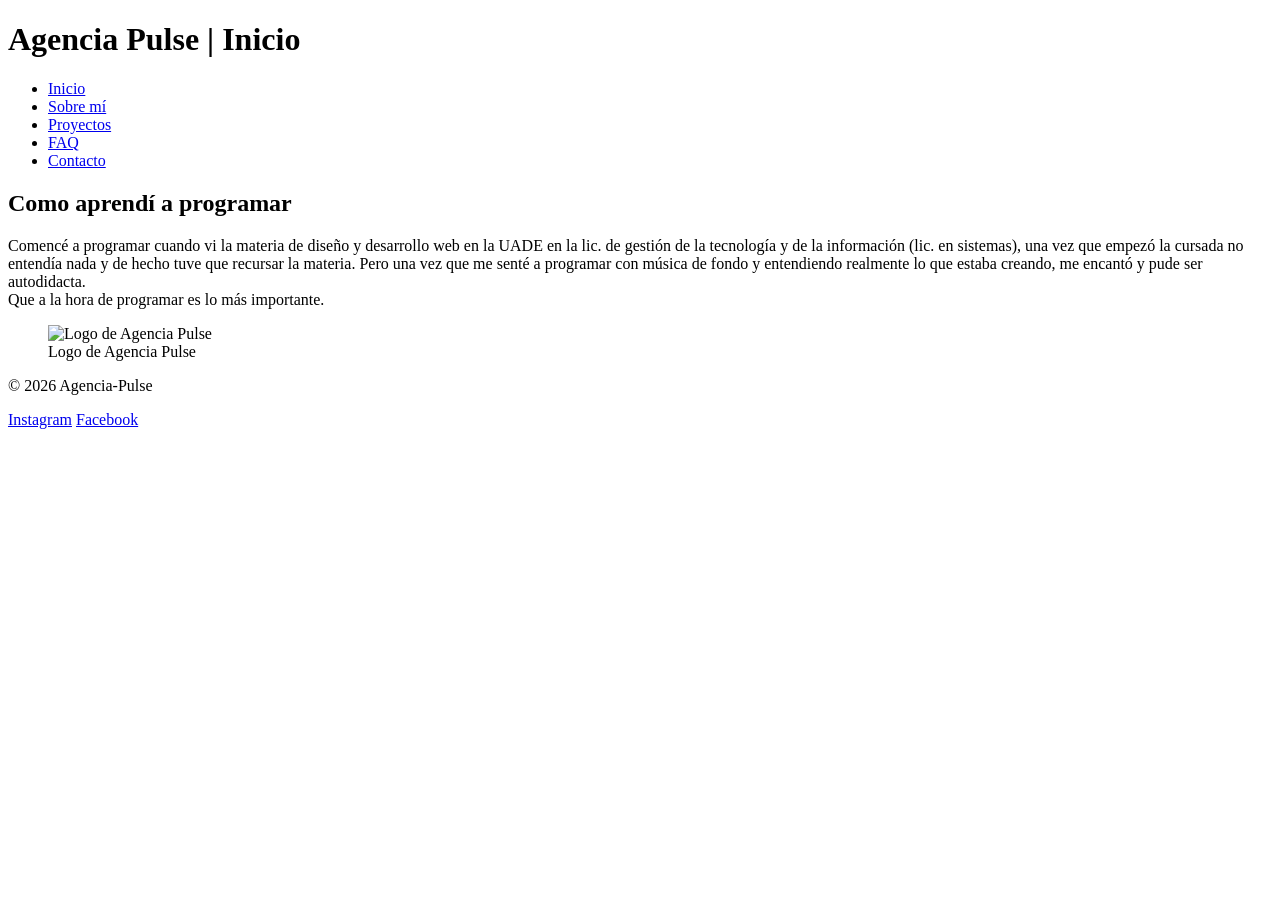
==== pages/contacto.html @ 32309c86 "renovación de documentos - actualización de todas las páginas" ====
<!DOCTYPE html>
<html lang="es">

<head>
    <meta charset="UTF-8">
    <meta name="viewport" content="width=device-width, initial-scale=1.0">
    <title>Agencia-Pulse</title>
</head>

<body>

    <header>
        <h1>Agencia Pulse | Inicio</h1>

        <nav>
            <ul>
                <li><a href="index.html">Inicio</a></li>
                <li><a href="pages/sobre-mi.html">Sobre mí</a></li>
                <li><a href="pages/proyectos.html">Proyectos</a></li>
                <li><a href="pages/faq.html">FAQ</a></li>
                <li><a href="pages/contacto.html">Contacto</a></li>
            </ul>
        </nav>
    </header>

    <main>

        <section>
            <article>
            <h2>Como aprendí a programar</h2>
            <p>
                Comencé a programar cuando vi la materia de diseño y desarrollo web en la UADE en la lic. de gestión de la tecnología y de la información (lic. en sistemas), una vez que empezó la cursada no entendía nada y de hecho tuve que recursar la materia. Pero una vez que me senté a programar con música de fondo y entendiendo realmente lo que estaba creando, me encantó y pude ser autodidacta. <br>
                Que a la hora de programar es lo más importante.
            </p>
            <figure>
                <img src="img/favicon.png" alt="Logo de Agencia Pulse">
                <figcaption>Logo de Agencia Pulse</figcaption>
            </figure>
            </article>
        </section>
    </main>
    <footer>
        <p>&copy; 2026 Agencia-Pulse</p>

        <a href="https://www.instagram.com/leomessi/" target="_blank">Instagram</a>
        <a href="https://www.facebook.com/LeoMessi/" target="_blank">Facebook</a>
    </footer>

</body>

</html>
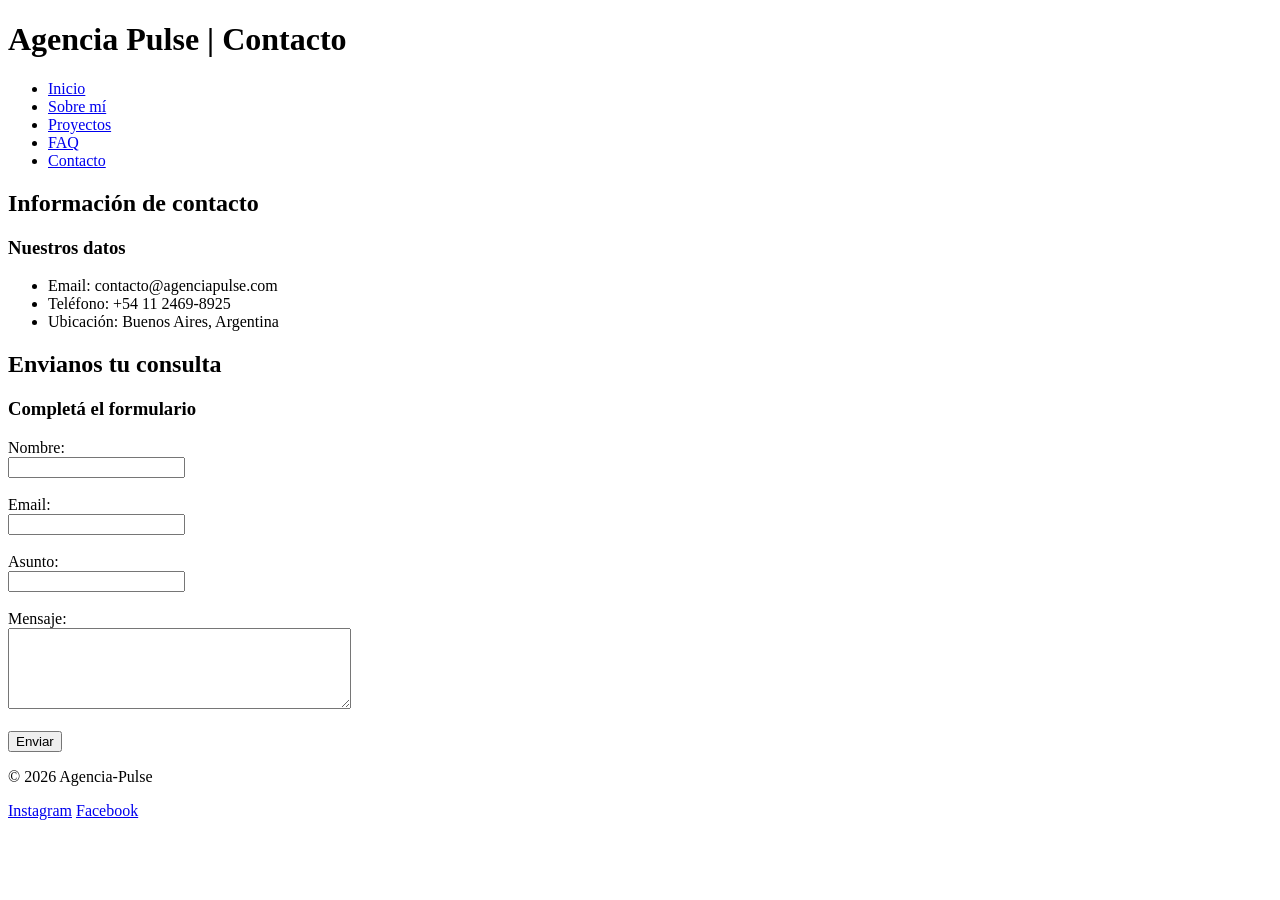
==== commit daf944e0: "fix: corregir rutas relativas, nombres de archivo, titulos unicos, jerarquia h3 y contenido de FAQ/c" ====
--- a/pages/contacto.html
+++ b/pages/contacto.html
@@ -4,21 +4,21 @@
 <head>
     <meta charset="UTF-8">
     <meta name="viewport" content="width=device-width, initial-scale=1.0">
-    <title>Agencia-Pulse</title>
+    <title>Agencia Pulse | Contacto</title>
 </head>
 
 <body>
 
     <header>
-        <h1>Agencia Pulse | Inicio</h1>
+        <h1>Agencia Pulse | Contacto</h1>
 
         <nav>
             <ul>
-                <li><a href="index.html">Inicio</a></li>
-                <li><a href="pages/sobre-mi.html">Sobre mí</a></li>
-                <li><a href="pages/proyectos.html">Proyectos</a></li>
-                <li><a href="pages/faq.html">FAQ</a></li>
-                <li><a href="pages/contacto.html">Contacto</a></li>
+                <li><a href="../index.html">Inicio</a></li>
+                <li><a href="sobremi.html">Sobre mí</a></li>
+                <li><a href="proyectos.html">Proyectos</a></li>
+                <li><a href="FAQ.html">FAQ</a></li>
+                <li><a href="contacto.html">Contacto</a></li>
             </ul>
         </nav>
     </header>
@@ -26,19 +26,46 @@
     <main>
 
         <section>
-            <article>
-            <h2>Como aprendí a programar</h2>
-            <p>
-                Comencé a programar cuando vi la materia de diseño y desarrollo web en la UADE en la lic. de gestión de la tecnología y de la información (lic. en sistemas), una vez que empezó la cursada no entendía nada y de hecho tuve que recursar la materia. Pero una vez que me senté a programar con música de fondo y entendiendo realmente lo que estaba creando, me encantó y pude ser autodidacta. <br>
-                Que a la hora de programar es lo más importante.
-            </p>
-            <figure>
-                <img src="img/favicon.png" alt="Logo de Agencia Pulse">
-                <figcaption>Logo de Agencia Pulse</figcaption>
-            </figure>
-            </article>
+            <h2>Información de contacto</h2>
+            <h3>Nuestros datos</h3>
+            <ul>
+                <li>Email: contacto@agenciapulse.com</li>
+                <li>Teléfono: +54 11 2469-8925</li>
+                <li>Ubicación: Buenos Aires, Argentina</li>
+            </ul>
         </section>
+
+        <section>
+            <h2>Envianos tu consulta</h2>
+            <h3>Completá el formulario</h3>
+
+            <form action="#" method="post">
+                <label for="nombre">Nombre:</label>
+                <br>
+                <input type="text" id="nombre" name="nombre" required>
+                <br><br>
+
+                <label for="email">Email:</label>
+                <br>
+                <input type="email" id="email" name="email" required>
+                <br><br>
+
+                <label for="asunto">Asunto:</label>
+                <br>
+                <input type="text" id="asunto" name="asunto" required>
+                <br><br>
+
+                <label for="mensaje">Mensaje:</label>
+                <br>
+                <textarea id="mensaje" name="mensaje" rows="5" cols="40" required></textarea>
+                <br><br>
+
+                <button type="submit">Enviar</button>
+            </form>
+        </section>
+
     </main>
+
     <footer>
         <p>&copy; 2026 Agencia-Pulse</p>
 
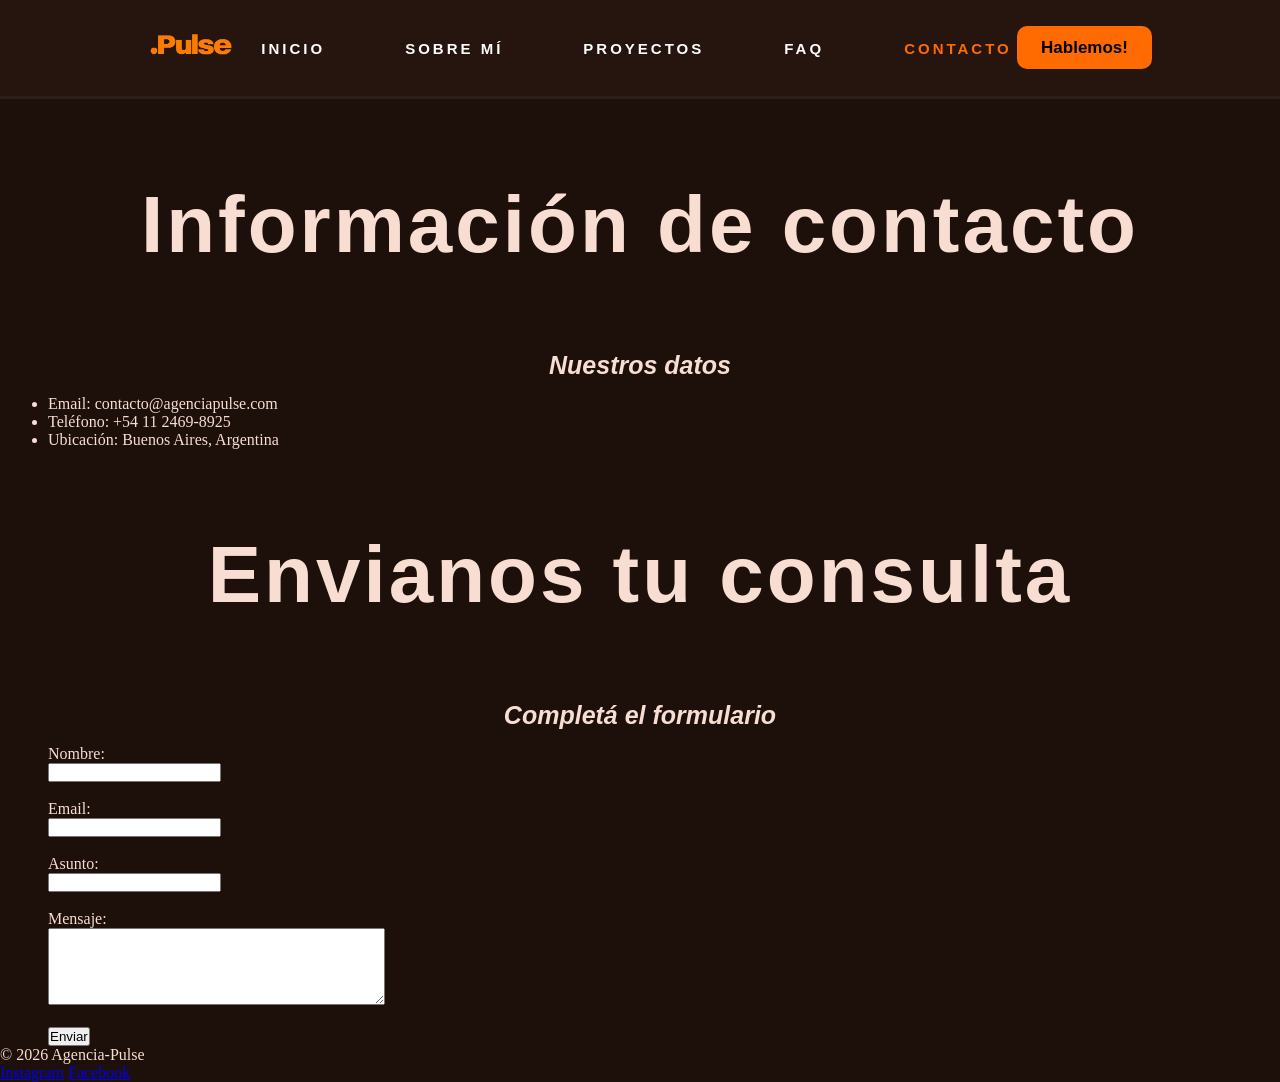
==== commit 468a9a4d: "pre-entrega 2" ====
--- a/pages/contacto.html
+++ b/pages/contacto.html
@@ -5,29 +5,35 @@
     <meta charset="UTF-8">
     <meta name="viewport" content="width=device-width, initial-scale=1.0">
     <title>Agencia Pulse | Contacto</title>
+    <link rel="stylesheet" href="../css/styles.css">
 </head>
 
 <body>
 
-    <header>
-        <h1>Agencia Pulse | Contacto</h1>
-
+        <header>
         <nav>
-            <ul>
-                <li><a href="../index.html">Inicio</a></li>
-                <li><a href="sobremi.html">Sobre mí</a></li>
-                <li><a href="proyectos.html">Proyectos</a></li>
-                <li><a href="FAQ.html">FAQ</a></li>
-                <li><a href="contacto.html">Contacto</a></li>
-            </ul>
+            <figure>
+                <img src="../img/img-navbar-naranja-transparent.png" alt="Logo .Pulse">
+                <figcaption>Logo Agencia .Pulse</figcaption>
+            </figure>
+                <ul>
+                    <li><a class="btn-secundario" href="../index.html">INICIO</a></li>
+                    <li><a class="btn-secundario" href="sobremi.html">SOBRE MÍ</a></li>
+                    <li><a class="btn-secundario" href="proyectos.html">PROYECTOS</a></li>
+                    <li><a class="btn-secundario" href="FAQ.html">FAQ</a></li>
+                    <li><a class="btn-seleccionado" href="contacto.html">CONTACTO</a></li>
+                </ul>
+                    <div class="btn-hablemos">
+                        <a href="">Hablemos!</a>
+                    </div>
         </nav>
     </header>
 
     <main>
 
-        <section>
-            <h2>Información de contacto</h2>
-            <h3>Nuestros datos</h3>
+        <section class="section-II">
+            <h2 class="title-secundario">Información de contacto</h2>
+            <h3 class="title-tarjetas" style="text-align: center;">Nuestros datos</h3>
             <ul>
                 <li>Email: contacto@agenciapulse.com</li>
                 <li>Teléfono: +54 11 2469-8925</li>
@@ -35,9 +41,9 @@
             </ul>
         </section>
 
-        <section>
-            <h2>Envianos tu consulta</h2>
-            <h3>Completá el formulario</h3>
+        <section class="section-II">
+            <h2 class="title-secundario">Envianos tu consulta</h2>
+            <h3 class="title-tarjetas" style="text-align: center;">Completá el formulario</h3>
 
             <form action="#" method="post">
                 <label for="nombre">Nombre:</label>
--- a/css/styles.css
+++ b/css/styles.css
@@ -0,0 +1,226 @@
+* {
+    margin: 0;
+    padding: 0;
+    box-sizing: border-box;
+}
+
+
+:root {
+    /* Fondos */
+    --fondo-principal: #1d100a;
+    --fondo-secundario: #170b06;
+    --fondo-tarjetas: #2b1c16;
+    --fondo-destacado: #362720;
+    
+    /* Textos */
+    --texto-principal: #f8ddd2;
+    --texto-secundario: #e2bfb0;
+    --texto-oscuro: #561f00;
+    --texto-boton-naranja: #572000;
+    
+    /* Colores de marca y botones */
+    --naranja-claro: #ffb693;
+    --naranja-vibrante: #ff6b00; /* Para botones principales y llamadas a la acción */
+    --azul-celeste: #9ccaff;
+    --azul-brillante: #059eff;
+    
+    /* Bordes y líneas */
+    --borde-sutil: rgb(90, 65, 54); /* #5a4136 */
+    --borde-claro: rgb(169, 138, 125); /* #a98a7d */
+    
+    /* Estados y alertas */
+    --error-fondo: #93000a;
+    --error-texto: #ffb4ab;
+
+    /* Fuentes */
+    --fuente-epilogue: 'Epilogue', sans-serif;   /* titulos y encabezados */
+    --fuente-inter: 'Inter', sans-serif;      /* textos */
+    --fuente-space-grotesk: 'Space Grotesk', sans-serif; /* botones y llamadas a la accion */
+    
+}
+/* navbar */
+nav {
+    margin:0;
+    padding: 1rem 8rem 1rem;
+    display: flex;
+    flex-direction: row;
+    justify-content: space-between;
+    align-items:center;
+    background-color: #25150e;
+    border-bottom:3px solid  rgb(42, 32, 27)  ;
+}
+
+nav ul {
+    font-family: var(--fuente-space-grotesk);
+    display: flex;
+    list-style: none;
+    align-items: center;
+    gap: 5rem;
+    text-decoration:none;
+    font-size: 15px;
+    font-weight: 600;
+    letter-spacing: 3px;
+    transition: ease-in 0.5s ;
+
+
+}
+/* botones navbar */
+.btn-seleccionado {
+    color: var(--naranja-vibrante) ;
+    text-decoration: none;
+    border-radius: 15px;
+    transition: ease-in 0.5s ;
+
+}
+
+.btn-hablemos a {
+    border-radius: 10px;
+    background: var(--naranja-vibrante);
+    color: var(--texto-principal);
+    text-decoration: none;
+    padding: 12px 24px;
+    font-family: var(--fuente-space-grotesk);
+    font-weight: 600;
+    color: #000000;
+    font-size: 17px;
+}
+
+.btn-secundario {
+    color: #ffffff;
+    text-decoration: none;
+
+}
+
+/* configuración de imagen y figcaption */
+
+nav figure img {
+    max-width: 8rem;
+}
+
+figcaption {
+    display: none;
+}
+
+header > a {
+    display: none;
+}
+/* sombra */
+.sombra-main {
+    width: 850px;
+    height: 500px;
+}
+
+
+/* cuerpo */
+/* section I */
+body {
+    background-color: var(--fondo-principal);
+    color: var(--texto-principal);
+    margin: 0;
+    min-height: 100vh;
+}
+.section-I {
+    margin-left:2rem;
+    margin-right:2rem;
+}
+.texto-inline {
+    display:inline-block;
+    margin-top: 5rem;
+    margin-bottom: 2rem;
+    margin-left: 2rem;
+    font-size: var(--fuente-space-grotesk);
+    letter-spacing: 2px;
+    font-size: 12px;
+    text-transform: uppercase;
+    background-color: #f4f3f233;
+    padding: 7px 10px;
+    border-radius: 15px;
+    font-weight: 600;
+}
+
+h2 {
+    font-family: var(--fuente-epilogue);
+    font-size: 5rem;
+    font-weight: 900;
+    letter-spacing: 3px;
+    
+}
+
+.title-main {
+    margin-left: 2rem;
+    line-height: 5rem;
+
+}
+
+.texto-naranja {
+    color: var(--naranja-vibrante)
+}
+
+.texto-main {
+    color:#E2BFB0;
+    font-size: 25px;
+    margin-left:2rem;
+    margin-top: 2.5rem;
+}
+
+.italic{
+    font-style:italic
+    
+}
+
+/* section II */
+section-II {
+    
+}
+
+h3 {
+    font-family: var(--fuente-epilogue);
+    font-size: 40px;
+    
+}
+
+.title-secundario {
+    text-align: center;
+    margin-bottom: 5rem;
+    margin-top: 5rem;
+}
+
+.seccion-tarjetas {
+    display:flex;
+    flex-direction: row;
+    justify-content: center;
+    gap: 2rem; /* Agregamos espacio entre las tarjetas */
+    align-items:center;
+}
+
+.tarjetas-II {
+    text-align: center;
+    padding:  30px;
+    background-color: var(--naranja-vibrante);
+    border-radius: 20px;
+}
+
+.section-II {
+    margin-left: 3rem;
+    margin-right:3rem;
+}
+
+.title-tarjetas {
+    font-family: var(--fuente-space-grotesk);
+    font-size: 25px;
+    font-weight: 900;
+    font-style: italic;
+    margin-bottom: 15px;
+    margin-top: 15px;
+    transition: ease-in 0.5s;
+
+}
+
+
+
+
+
+
+
+
+
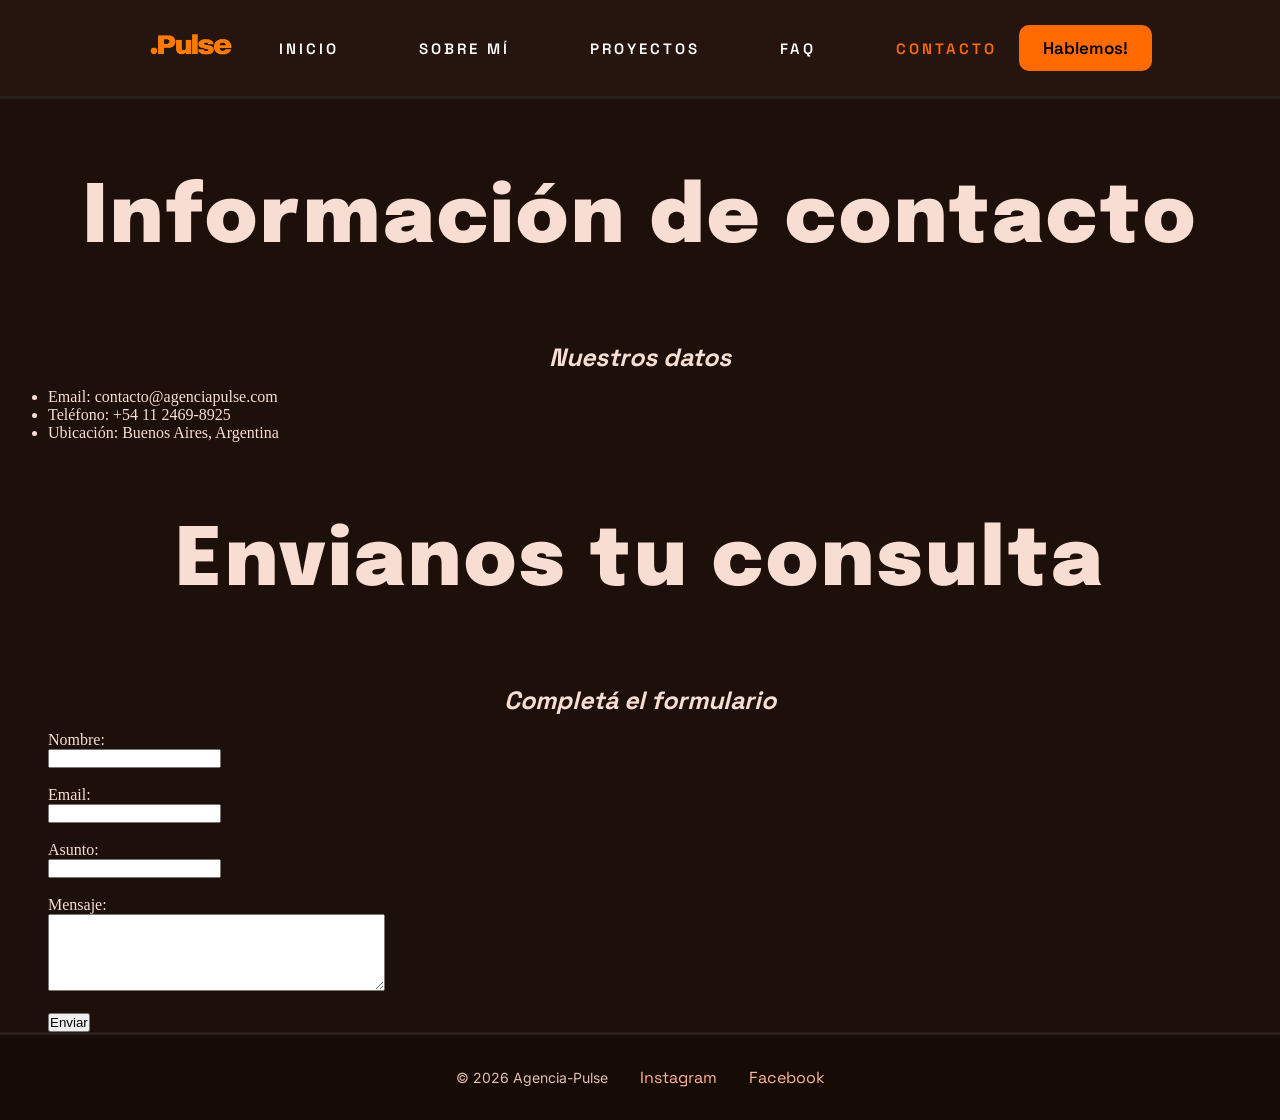
==== commit a430dfcd: "pre-entrega 3" ====
--- a/pages/contacto.html
+++ b/pages/contacto.html
@@ -6,6 +6,10 @@
     <meta name="viewport" content="width=device-width, initial-scale=1.0">
     <title>Agencia Pulse | Contacto</title>
     <link rel="stylesheet" href="../css/styles.css">
+    <!-- Google Fonts -->
+    <link rel="preconnect" href="https://fonts.googleapis.com">
+    <link rel="preconnect" href="https://fonts.gstatic.com" crossorigin>
+    <link href="https://fonts.googleapis.com/css2?family=Epilogue:ital,wght@0,100..900;1,100..900&family=Inter:ital,opsz,wght@0,14..32,100..900;1,14..32,100..900&family=Space+Grotesk:wght@300..700&display=swap" rel="stylesheet">
 </head>
 
 <body>
@@ -33,7 +37,7 @@
 
         <section class="section-II">
             <h2 class="title-secundario">Información de contacto</h2>
-            <h3 class="title-tarjetas" style="text-align: center;">Nuestros datos</h3>
+            <h3 class="title-tarjetas">Nuestros datos</h3>
             <ul>
                 <li>Email: contacto@agenciapulse.com</li>
                 <li>Teléfono: +54 11 2469-8925</li>
@@ -43,7 +47,7 @@
 
         <section class="section-II">
             <h2 class="title-secundario">Envianos tu consulta</h2>
-            <h3 class="title-tarjetas" style="text-align: center;">Completá el formulario</h3>
+            <h3 class="title-tarjetas">Completá el formulario</h3>
 
             <form action="#" method="post">
                 <label for="nombre">Nombre:</label>
--- a/css/styles.css
+++ b/css/styles.css
@@ -95,6 +95,10 @@
 
 nav figure img {
     max-width: 8rem;
+}
+
+.logo-header {
+    object-fit: contain;
 }
 
 figcaption {
@@ -169,9 +173,6 @@
 }
 
 /* section II */
-section-II {
-    
-}
 
 h3 {
     font-family: var(--fuente-epilogue);
@@ -213,14 +214,39 @@
     margin-bottom: 15px;
     margin-top: 15px;
     transition: ease-in 0.5s;
-
-}
-
-
-
-
-
-
-
-
-
+    text-align: center;
+}
+
+.color-p {
+    color: var(--texto-secundario);
+    font-size: 16px;
+    line-height: 1.5;
+}
+
+/* footer */
+footer {
+    display: flex;
+    justify-content: center;
+    align-items: center;
+    gap: 2rem;
+    padding: 2rem 4rem;
+    background-color: var(--fondo-secundario);
+    border-top: 3px solid rgb(42, 32, 27);
+}
+
+footer a {
+    color: var(--naranja-claro);
+    text-decoration: none;
+    font-family: var(--fuente-space-grotesk);
+    transition: color 0.3s;
+}
+
+footer a:hover {
+    color: var(--naranja-vibrante);
+}
+
+footer p {
+    font-family: var(--fuente-inter);
+    font-size: 14px;
+    color: var(--texto-secundario);
+}
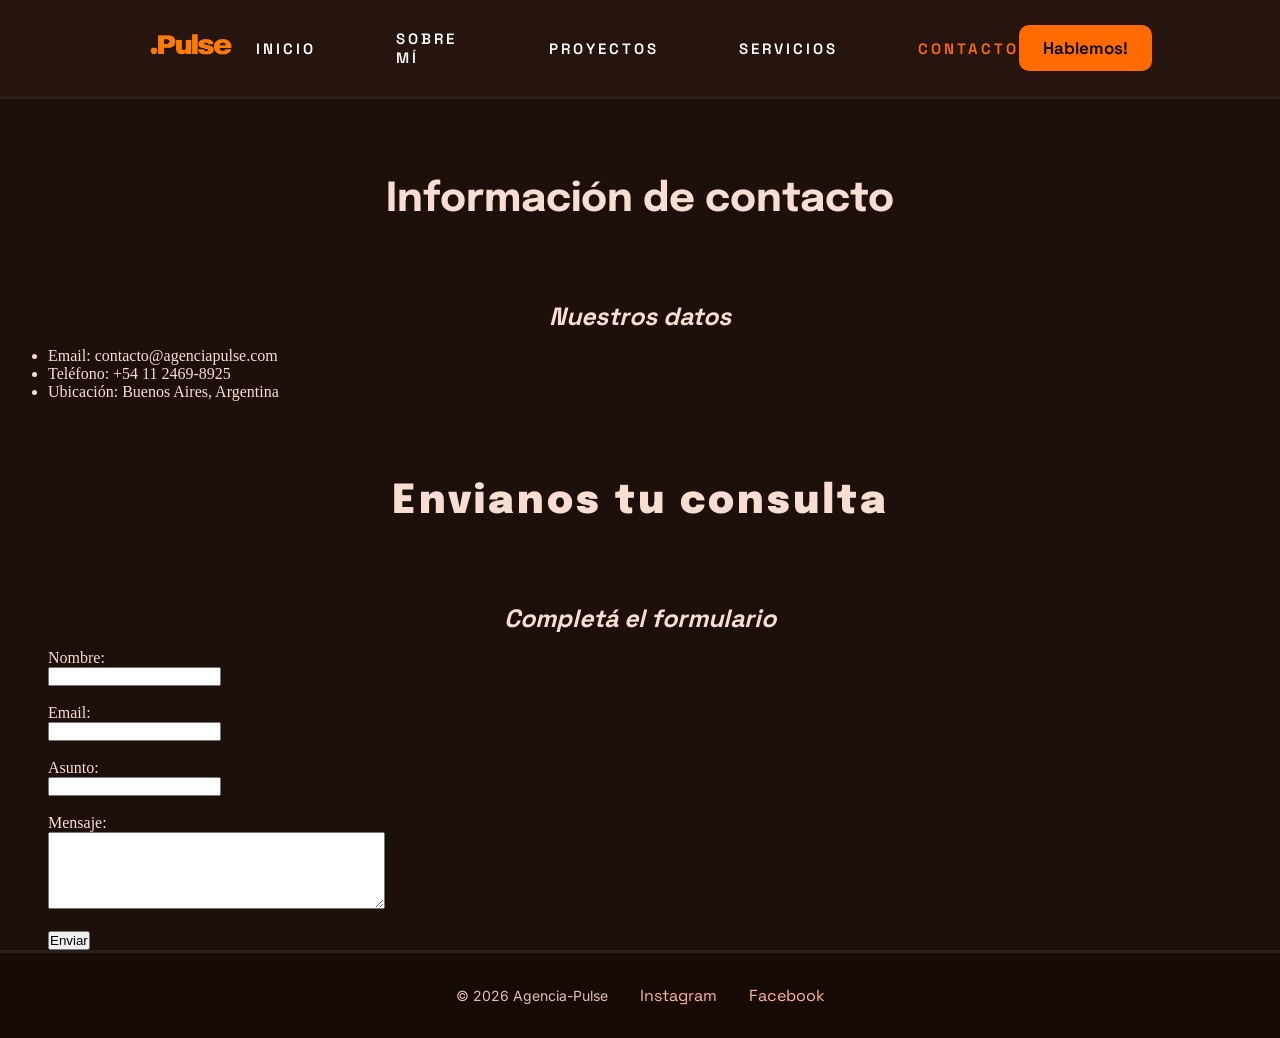
==== commit a885bbcf: "corrección pre-entrega 2" ====
--- a/pages/contacto.html
+++ b/pages/contacto.html
@@ -24,7 +24,7 @@
                     <li><a class="btn-secundario" href="../index.html">INICIO</a></li>
                     <li><a class="btn-secundario" href="sobremi.html">SOBRE MÍ</a></li>
                     <li><a class="btn-secundario" href="proyectos.html">PROYECTOS</a></li>
-                    <li><a class="btn-secundario" href="FAQ.html">FAQ</a></li>
+                    <li><a class="btn-secundario" href="servicios.html">SERVICIOS</a></li>
                     <li><a class="btn-seleccionado" href="contacto.html">CONTACTO</a></li>
                 </ul>
                     <div class="btn-hablemos">
@@ -36,7 +36,7 @@
     <main>
 
         <section class="section-II">
-            <h2 class="title-secundario">Información de contacto</h2>
+            <h1 class="title-secundario">Información de contacto</h1>
             <h3 class="title-tarjetas">Nuestros datos</h3>
             <ul>
                 <li>Email: contacto@agenciapulse.com</li>
--- a/css/styles.css
+++ b/css/styles.css
@@ -132,14 +132,14 @@
     margin-top: 5rem;
     margin-bottom: 2rem;
     margin-left: 2rem;
-    font-size: var(--fuente-space-grotesk);
+    font-family: var(--fuente-space-grotesk);
     letter-spacing: 2px;
     font-size: 12px;
     text-transform: uppercase;
     background-color: #f4f3f233;
     padding: 7px 10px;
     border-radius: 15px;
-    font-weight: 600;
+    font-weight: 700;
 }
 
 h2 {
@@ -153,6 +153,10 @@
 .title-main {
     margin-left: 2rem;
     line-height: 5rem;
+    font-family: var(--fuente-epilogue);
+    font-size: 5rem;
+    font-weight: 900;
+    letter-spacing: 3px;
 
 }
 
@@ -184,6 +188,8 @@
     text-align: center;
     margin-bottom: 5rem;
     margin-top: 5rem;
+    font-family: var(--fuente-epilogue);
+    font-size: 40px;
 }
 
 .seccion-tarjetas {
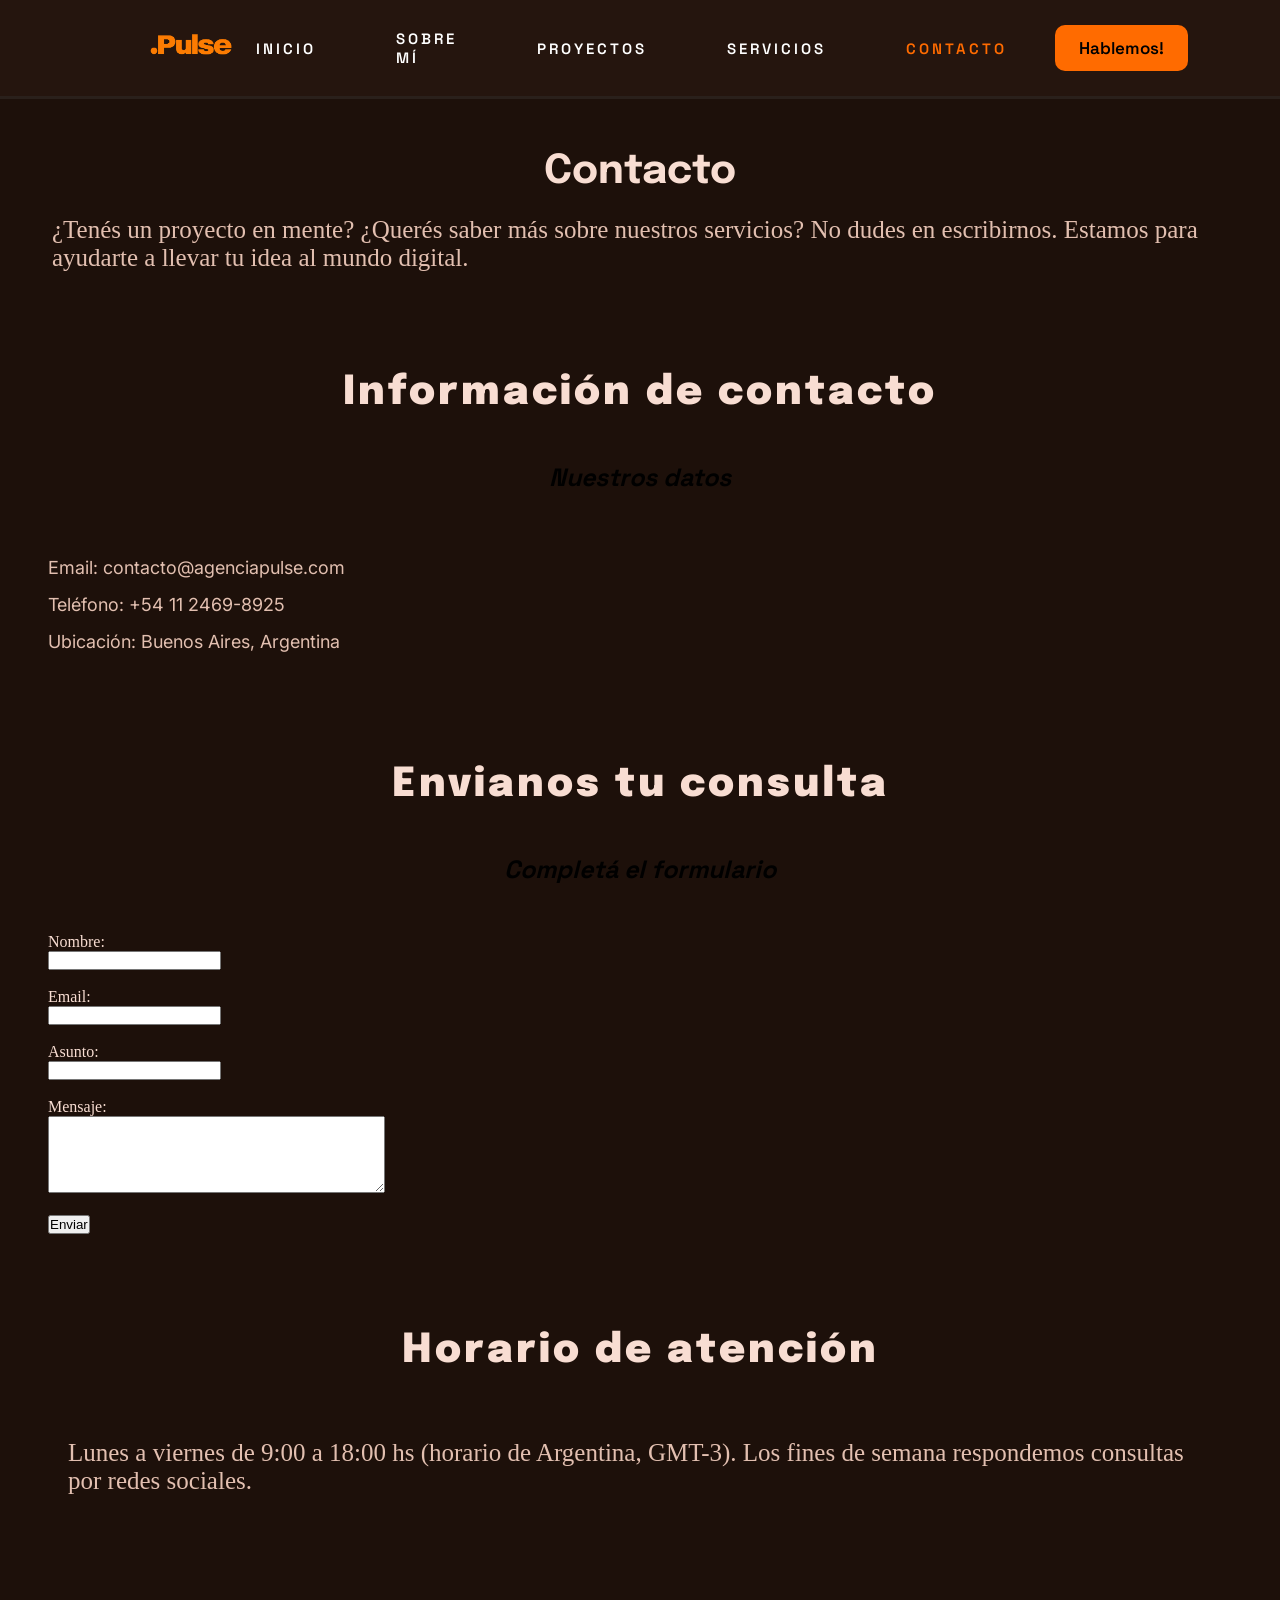
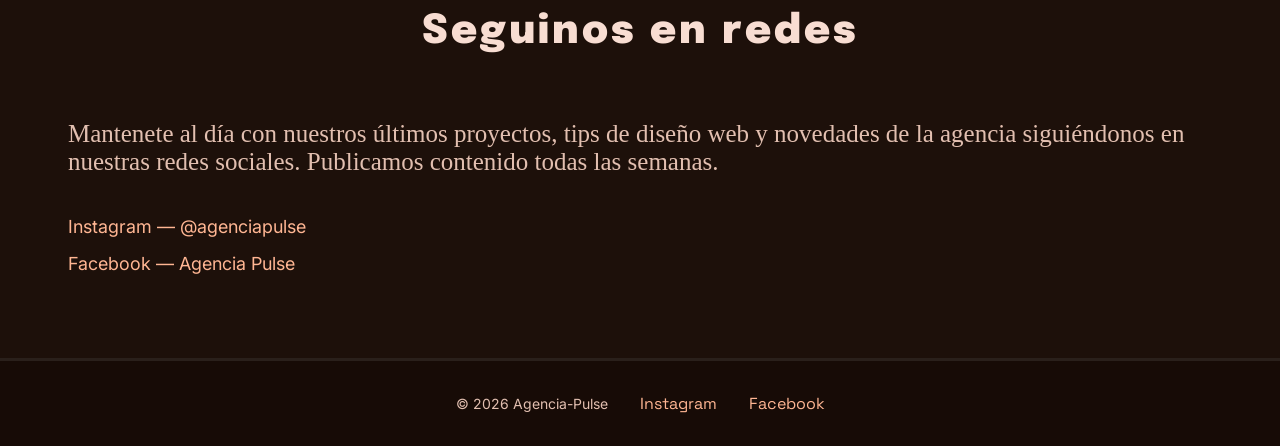
==== commit 1e3d1f1b: "correción pre-entrega 3 + cambios en contenido" ====
--- a/pages/contacto.html
+++ b/pages/contacto.html
@@ -14,31 +14,42 @@
 
 <body>
 
-        <header>
+    <header>
         <nav>
             <figure>
                 <img src="../img/img-navbar-naranja-transparent.png" alt="Logo .Pulse">
                 <figcaption>Logo Agencia .Pulse</figcaption>
             </figure>
-                <ul>
-                    <li><a class="btn-secundario" href="../index.html">INICIO</a></li>
-                    <li><a class="btn-secundario" href="sobremi.html">SOBRE MÍ</a></li>
-                    <li><a class="btn-secundario" href="proyectos.html">PROYECTOS</a></li>
-                    <li><a class="btn-secundario" href="servicios.html">SERVICIOS</a></li>
-                    <li><a class="btn-seleccionado" href="contacto.html">CONTACTO</a></li>
-                </ul>
+                <div class="nav-enlaces">
+                    <ul>
+                        <li><a class="btn-secundario" href="../index.html">INICIO</a></li>
+                        <li><a class="btn-secundario" href="sobremi.html">SOBRE MÍ</a></li>
+                        <li><a class="btn-secundario" href="proyectos.html">PROYECTOS</a></li>
+                        <li><a class="btn-secundario" href="servicios.html">SERVICIOS</a></li>
+                        <li><a class="btn-seleccionado" href="contacto.html">CONTACTO</a></li>
+                    </ul>
                     <div class="btn-hablemos">
                         <a href="">Hablemos!</a>
                     </div>
+                </div>
         </nav>
     </header>
 
     <main>
 
+        <section class="section-I">
+            <article>
+                <h1 class="title-secundario">Contacto</h1>
+                <p class="texto-main">
+                    ¿Tenés un proyecto en mente? ¿Querés saber más sobre nuestros servicios? No dudes en escribirnos. Estamos para ayudarte a llevar tu idea al mundo digital.
+                </p>
+            </article>
+        </section>
+
         <section class="section-II">
-            <h1 class="title-secundario">Información de contacto</h1>
+            <h2 class="title-secundario">Información de contacto</h2>
             <h3 class="title-tarjetas">Nuestros datos</h3>
-            <ul>
+            <ul class="lista-contacto">
                 <li>Email: contacto@agenciapulse.com</li>
                 <li>Teléfono: +54 11 2469-8925</li>
                 <li>Ubicación: Buenos Aires, Argentina</li>
@@ -74,6 +85,28 @@
             </form>
         </section>
 
+        <section class="section-II">
+            <h2 class="title-secundario">Horario de atención</h2>
+            <article>
+                <p class="texto-main">
+                    Lunes a viernes de 9:00 a 18:00 hs (horario de Argentina, GMT-3). Los fines de semana respondemos consultas por redes sociales.
+                </p>
+            </article>
+        </section>
+
+        <section class="section-II">
+            <h2 class="title-secundario">Seguinos en redes</h2>
+            <article>
+                <p class="texto-main">
+                    Mantenete al día con nuestros últimos proyectos, tips de diseño web y novedades de la agencia siguiéndonos en nuestras redes sociales. Publicamos contenido todas las semanas.
+                </p>
+                <ul class="lista-contacto">
+                    <li><a href="https://www.instagram.com/leomessi/" target="_blank">Instagram — @agenciapulse</a></li>
+                    <li><a href="https://www.facebook.com/LeoMessi/" target="_blank">Facebook — Agencia Pulse</a></li>
+                </ul>
+            </article>
+        </section>
+
     </main>
 
     <footer>
--- a/css/styles.css
+++ b/css/styles.css
@@ -3,7 +3,6 @@
     padding: 0;
     box-sizing: border-box;
 }
-
 
 :root {
     /* Fondos */
@@ -48,6 +47,14 @@
     align-items:center;
     background-color: #25150e;
     border-bottom:3px solid  rgb(42, 32, 27)  ;
+}
+
+/* Contenedor que agrupa ul + botón "Hablemos" */
+.nav-enlaces {
+    display: flex;
+    flex-direction: row;
+    align-items: center;
+    gap: 3rem;
 }
 
 nav ul {
@@ -61,8 +68,6 @@
     font-weight: 600;
     letter-spacing: 3px;
     transition: ease-in 0.5s ;
-
-
 }
 /* botones navbar */
 .btn-seleccionado {
@@ -70,7 +75,6 @@
     text-decoration: none;
     border-radius: 15px;
     transition: ease-in 0.5s ;
-
 }
 
 .btn-hablemos a {
@@ -116,6 +120,11 @@
 
 
 /* cuerpo */
+main {
+    display: flex;
+    flex-direction: column;
+}
+
 /* section I */
 body {
     background-color: var(--fondo-principal);
@@ -124,20 +133,30 @@
     min-height: 100vh;
 }
 .section-I {
-    margin-left:2rem;
-    margin-right:2rem;
+    margin: 2rem;
+    display: flex;
+    flex-direction: column;
+    gap: 2rem;
+}
+
+article {
+    display: flex;
+    flex-direction: column;
+    gap: 1.5rem;
+    padding: 20px;
 }
 .texto-inline {
     display:inline-block;
+    align-self: flex-start;
     margin-top: 5rem;
-    margin-bottom: 2rem;
+    margin-bottom: 1rem;
     margin-left: 2rem;
     font-family: var(--fuente-space-grotesk);
     letter-spacing: 2px;
     font-size: 12px;
     text-transform: uppercase;
     background-color: #f4f3f233;
-    padding: 7px 10px;
+    padding: 7px 20px;
     border-radius: 15px;
     font-weight: 700;
 }
@@ -151,7 +170,6 @@
 }
 
 .title-main {
-    margin-left: 2rem;
     line-height: 5rem;
     font-family: var(--fuente-epilogue);
     font-size: 5rem;
@@ -167,8 +185,6 @@
 .texto-main {
     color:#E2BFB0;
     font-size: 25px;
-    margin-left:2rem;
-    margin-top: 2.5rem;
 }
 
 .italic{
@@ -186,8 +202,6 @@
 
 .title-secundario {
     text-align: center;
-    margin-bottom: 5rem;
-    margin-top: 5rem;
     font-family: var(--fuente-epilogue);
     font-size: 40px;
 }
@@ -208,8 +222,10 @@
 }
 
 .section-II {
-    margin-left: 3rem;
-    margin-right:3rem;
+    margin: 3rem;
+    display: flex;
+    flex-direction: column;
+    gap: 3rem;
 }
 
 .title-tarjetas {
@@ -217,16 +233,16 @@
     font-size: 25px;
     font-weight: 900;
     font-style: italic;
-    margin-bottom: 15px;
-    margin-top: 15px;
     transition: ease-in 0.5s;
     text-align: center;
+    color: #000000;
 }
 
 .color-p {
     color: var(--texto-secundario);
     font-size: 16px;
     line-height: 1.5;
+
 }
 
 /* footer */
@@ -256,3 +272,36 @@
     font-size: 14px;
     color: var(--texto-secundario);
 }
+
+/* Lista de contacto en páginas secundarias */
+.lista-contacto {
+    list-style: none;
+    display: flex;
+    flex-direction: column;
+    gap: 1rem;
+    font-family: var(--fuente-inter);
+    font-size: 18px;
+    color: var(--texto-secundario);
+    padding: 1rem 0;
+}
+
+.lista-contacto a {
+    color: var(--naranja-claro);
+    text-decoration: none;
+    transition: color 0.3s;
+}
+
+.lista-contacto a:hover {
+    color: var(--naranja-vibrante);
+}
+
+/* Links dentro de textos */
+.texto-main a {
+    color: var(--naranja-claro);
+    text-decoration: underline;
+    transition: color 0.3s;
+}
+
+.texto-main a:hover {
+    color: var(--naranja-vibrante);
+}
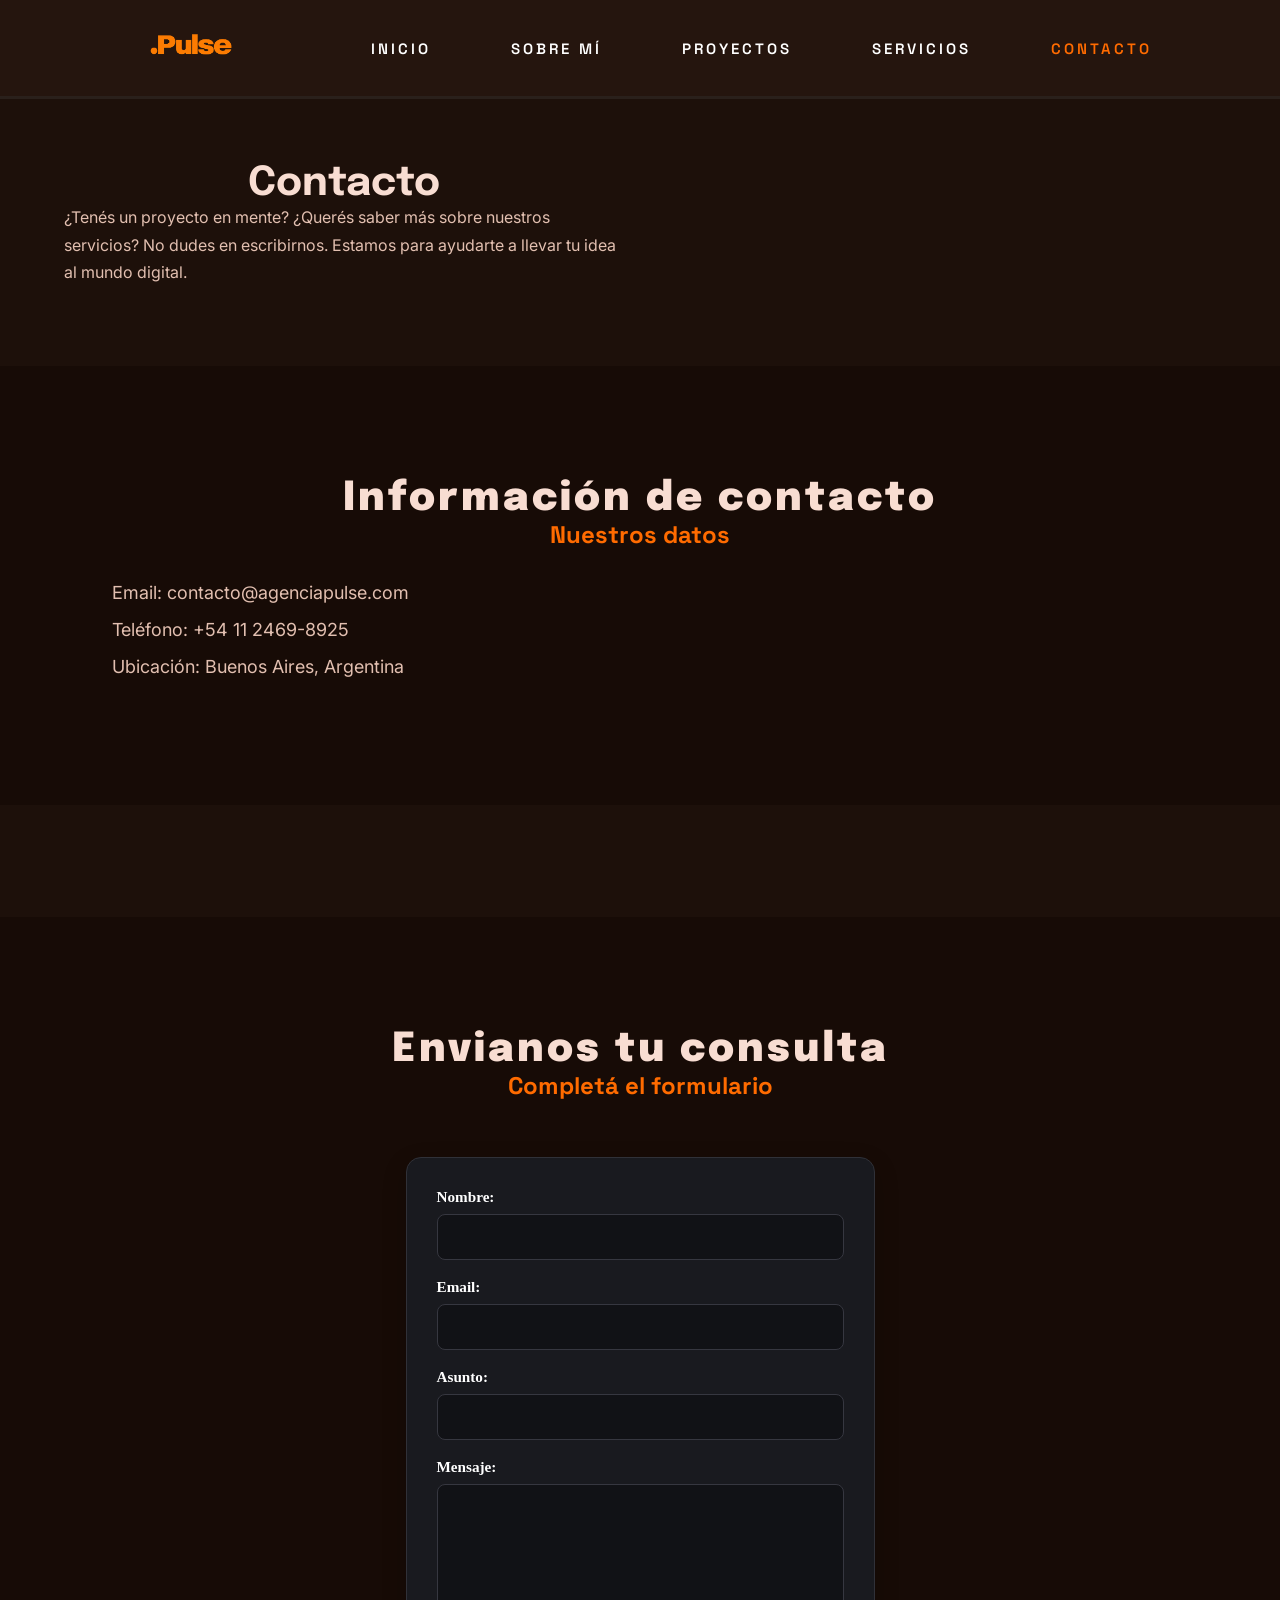
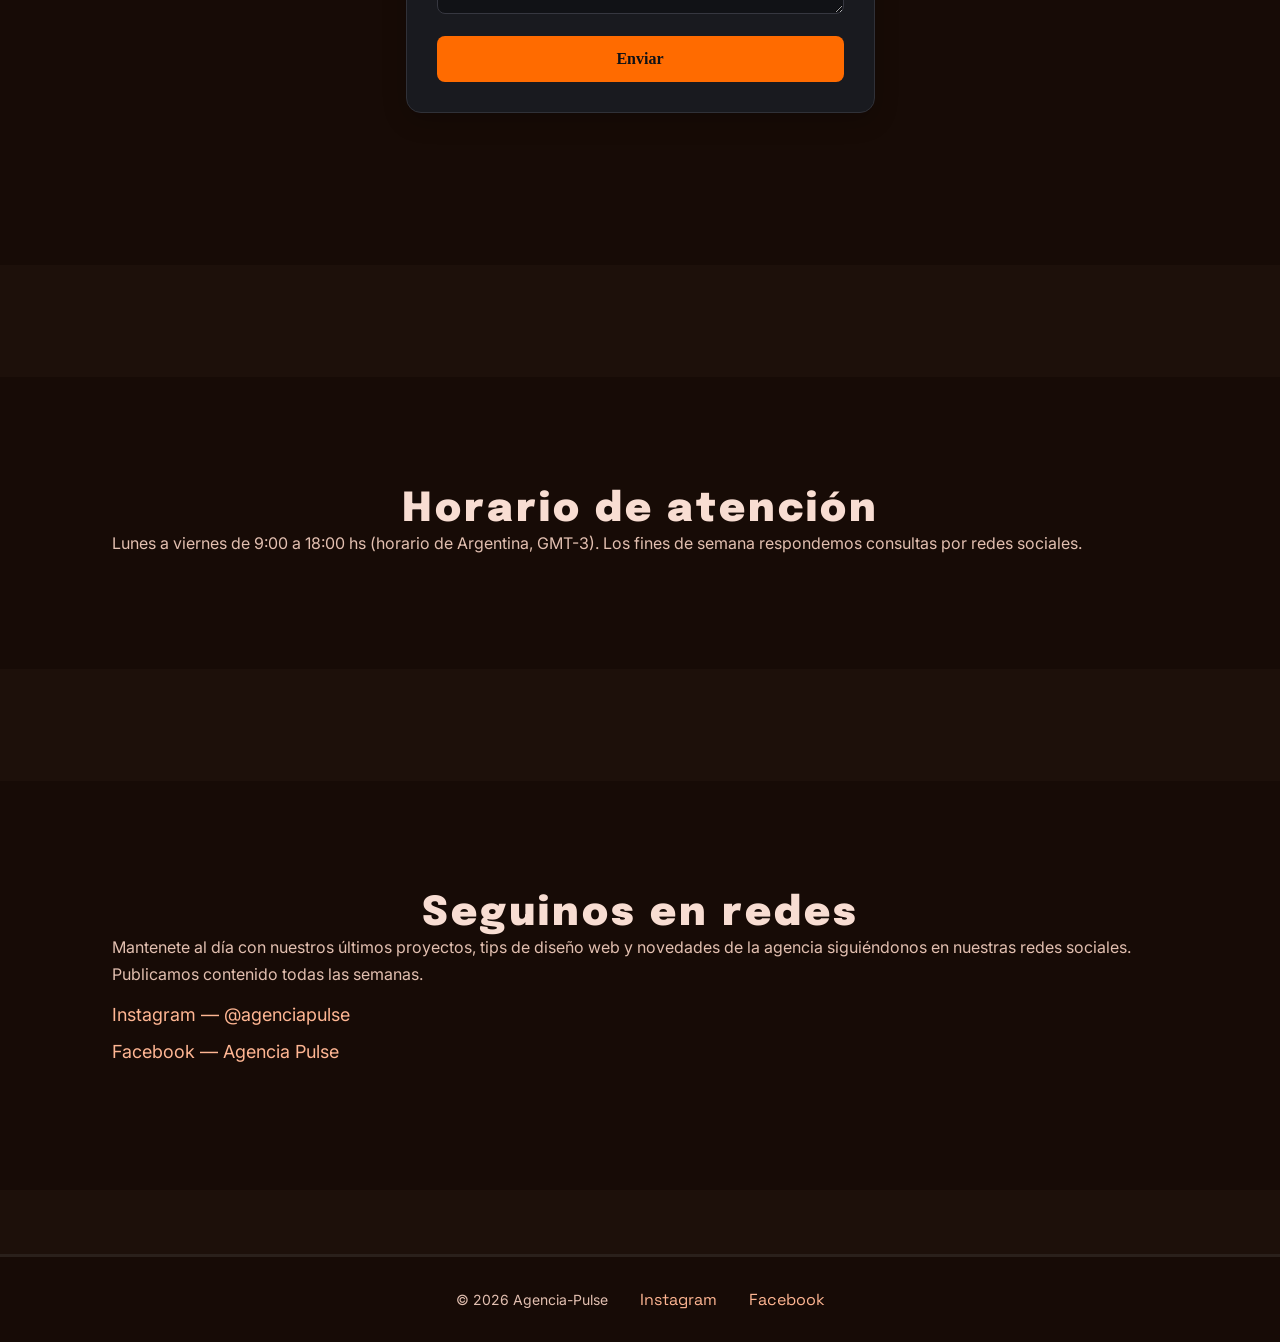
==== commit e2fca34c: "Pre-entrega 4" ====
--- a/pages/contacto.html
+++ b/pages/contacto.html
@@ -28,9 +28,6 @@
                         <li><a class="btn-secundario" href="servicios.html">SERVICIOS</a></li>
                         <li><a class="btn-seleccionado" href="contacto.html">CONTACTO</a></li>
                     </ul>
-                    <div class="btn-hablemos">
-                        <a href="">Hablemos!</a>
-                    </div>
                 </div>
         </nav>
     </header>
--- a/css/styles.css
+++ b/css/styles.css
@@ -37,6 +37,18 @@
     --fuente-space-grotesk: 'Space Grotesk', sans-serif; /* botones y llamadas a la accion */
     
 }
+header {
+    grid-area: header;
+}
+aside {
+    grid-area: sidebar;
+}
+main {
+    grid-area: main;
+}
+footer {
+    grid-area: footer;
+}
 /* navbar */
 nav {
     margin:0;
@@ -77,16 +89,36 @@
     transition: ease-in 0.5s ;
 }
 
+
+
 .btn-hablemos a {
+    display: inline-block;
     border-radius: 10px;
     background: var(--naranja-vibrante);
-    color: var(--texto-principal);
+    color: #000000;
     text-decoration: none;
-    padding: 12px 24px;
+    padding: 17px 35px;
     font-family: var(--fuente-space-grotesk);
-    font-weight: 600;
-    color: #000000;
+    font-weight: 700;
     font-size: 17px;
+    letter-spacing: 0.5px;
+    transition: all 0.3s ease;
+    margin-bottom: 3rem;
+    margin-top: 1px;
+}
+
+.btn-hablemos a:hover {
+    background: var(--naranja-claro);
+    transform: translateY(-3px);
+    box-shadow: 0 6px 20px rgba(255, 107, 0, 0.45);
+}
+
+.section-I .btn-hablemos {
+    grid-column: 1 / -1;
+    display: flex;
+    justify-content: center;
+    align-items: center;
+    margin-top: 1rem;
 }
 
 .btn-secundario {
@@ -112,45 +144,49 @@
 header > a {
     display: none;
 }
-/* sombra */
-.sombra-main {
-    width: 850px;
-    height: 500px;
-}
-
-
 /* cuerpo */
 main {
     display: flex;
     flex-direction: column;
 }
 
-/* section I */
+/* layout maestro con grid */
 body {
     background-color: var(--fondo-principal);
     color: var(--texto-principal);
     margin: 0;
     min-height: 100vh;
-}
+    display: grid;
+    grid-template-rows: auto 1fr auto;
+    grid-template-areas:
+        "header"
+        "main"
+        "footer";
+}
+
 .section-I {
-    margin: 2rem;
-    display: flex;
-    flex-direction: column;
+    margin: 0 4rem;
+    padding: 4rem 0 2rem;
+    display: grid;
+    grid-template-columns: 1fr 1fr;
+    align-items: center;
     gap: 2rem;
 }
 
-article {
+/* ─── Columna izquierda: Títulos ─── */
+.columna-titulos {
     display: flex;
     flex-direction: column;
     gap: 1.5rem;
     padding: 20px;
 }
+
 .texto-inline {
-    display:inline-block;
+    display: inline-block;
     align-self: flex-start;
-    margin-top: 5rem;
+    margin-top: 2rem;
     margin-bottom: 1rem;
-    margin-left: 2rem;
+    margin-left: 0;
     font-family: var(--fuente-space-grotesk);
     letter-spacing: 2px;
     font-size: 12px;
@@ -166,33 +202,74 @@
     font-size: 5rem;
     font-weight: 900;
     letter-spacing: 3px;
-    
 }
 
 .title-main {
-    line-height: 5rem;
+    line-height: 1.1;
     font-family: var(--fuente-epilogue);
-    font-size: 5rem;
+    font-size: clamp(2.5rem, 4vw, 4.2rem);
     font-weight: 900;
-    letter-spacing: 3px;
-
+    letter-spacing: 2px;
 }
 
 .texto-naranja {
-    color: var(--naranja-vibrante)
+    color: var(--naranja-vibrante);
 }
 
 .texto-main {
-    color:#E2BFB0;
-    font-size: 25px;
-}
-
-.italic{
-    font-style:italic
-    
+    color: #E2BFB0;
+    font-size: clamp(16px, 1.3vw, 20px);
+    line-height: 1.7;
+}
+
+.italic {
+    font-style: italic;
+}
+
+/* ─── Columna derecha: Imagen de Dispositivos (figure, img, figcaption) ─── */
+.figura-dispositivos {
+    display: flex;
+    justify-content: center;
+    align-items: center;
+    width: 100%;
+    margin: 0;
+    padding: 1rem;
+    position: relative;
+}
+
+.img-dispositivos {
+    width: 100%;
+    max-width: 650px;
+    height: auto;
+    object-fit: contain;
+    filter: drop-shadow(0 20px 40px rgba(0, 0, 0, 0.7));
+    transition: transform 0.5s cubic-bezier(0.25, 0.46, 0.45, 0.94), filter 0.5s ease;
+    animation: flotarDispositivos 6s ease-in-out infinite;
+}
+
+.img-dispositivos:hover {
+    transform: translateY(-8px) scale(1.02);
+    filter: drop-shadow(0 25px 50px rgba(255, 107, 0, 0.25));
+}
+
+@keyframes flotarDispositivos {
+    0%, 100% {
+        transform: translateY(0);
+    }
+    50% {
+        transform: translateY(-12px);
+    }
 }
 
 /* section II */
+.section-II {
+    display: flex;
+    flex-direction: column;
+    margin-top: 3rem;
+    background-color: var(--fondo-secundario);
+    padding: 7rem;
+    margin-bottom: 4rem;
+}
 
 h3 {
     font-family: var(--fuente-epilogue);
@@ -206,44 +283,183 @@
     font-size: 40px;
 }
 
-.seccion-tarjetas {
+.section-tarjetas {
     display:flex;
     flex-direction: row;
-    justify-content: center;
-    gap: 2rem; /* Agregamos espacio entre las tarjetas */
-    align-items:center;
+    align-items: center;
+    gap:2rem;
+    margin-top: 2rem;
+    margin-bottom: 2rem;
+
 }
 
 .tarjetas-II {
     text-align: center;
-    padding:  30px;
-    background-color: var(--naranja-vibrante);
-    border-radius: 20px;
-}
-
-.section-II {
-    margin: 3rem;
-    display: flex;
-    flex-direction: column;
-    gap: 3rem;
-}
-
-.title-tarjetas {
+    padding:  20px;
+    background-color: #261812;
+    border-radius: 10px;
+    box-sizing: border-box ;
+    justify-content: center;
+    align-items: center;
+    
+}
+
+.title-tarjetas-II {
     font-family: var(--fuente-space-grotesk);
     font-size: 25px;
     font-weight: 900;
-    font-style: italic;
     transition: ease-in 0.5s;
-    text-align: center;
-    color: #000000;
-}
-
-.color-p {
+    text-align: left;
+    color: var(--naranja-vibrante) ;
+    margin: 15px; 
+    margin-top: 1rem;
+    margin-bottom: 1rem;
+    margin-left: 1rem;
+    margin-right: 1rem;
+    
+}
+
+.tit-tarjeta-II {
+    color: #ffffff;
+
+}
+
+.desc-tarj {
+    font-family: var(--fuente-inter);
     color: var(--texto-secundario);
     font-size: 16px;
     line-height: 1.5;
-
-}
+    margin-bottom: 1rem;
+}
+
+.texto-azul {
+    background-color: rgba(156, 202, 255, 0.08);
+    border: 1px solid rgba(156, 202, 255, 0.25);
+    border-left: 4px solid var(--azul-celeste);
+    border-radius: 10px;
+    padding: 1.5rem 2rem;
+    margin-top: 2rem;
+    margin-bottom: 1rem;
+    box-sizing: border-box;
+    text-align: left;
+    max-width: 1000px;
+    align-self: center;
+}
+
+.tit-texto-azul {
+    font-family: var(--fuente-space-grotesk);
+    font-size: 17px;
+    font-weight: 700;
+    color: var(--azul-celeste);
+    text-transform: uppercase;
+    letter-spacing: 0.5px;
+    margin-bottom: 0.8rem;
+}
+/* section III */
+.section-III {
+    display: flex;
+    flex-direction: column;
+    justify-content: center;
+    align-items: center;
+    padding: 2rem 4rem;
+}
+
+.seccion-tarjetas {
+    display: flex;
+    flex-direction: row;
+    align-items: stretch;
+    justify-content: center;
+    gap: 2rem;
+    margin-top: 2rem;
+    margin-bottom: 2rem;
+    width: 100%;
+    max-width: 1200px;
+}
+
+.tarjetas-III {
+    flex: 1;
+    display: flex;
+    flex-direction: column;
+    text-align: center;
+    padding: 25px;
+    background-color: #261812;
+    border: 1px solid var(--borde-sutil);
+    border-radius: 10px;
+    box-sizing: border-box;
+    transition: transform 0.3s ease, border-color 0.3s ease;
+    margin-bottom: 4rem;
+    margin-top: 4rem;
+}
+
+.tarjetas-III:hover {
+    transform: translateY(-4px);
+    border-color: var(--naranja-vibrante);
+}
+
+.title-tarjetas {
+    font-family: var(--fuente-space-grotesk);
+    font-size: 24px;
+    font-weight: 900;
+    text-align: center;
+    color: var(--naranja-vibrante);
+    margin-bottom: 1rem;
+}
+
+.lista-tarjetas-III {
+    list-style: none;
+    padding: 0;
+    margin-top: auto;
+    display: flex;
+    flex-direction: column;
+    gap: 0.7rem;
+    text-align: left;
+    border-top: 1px solid rgba(90, 65, 54, 0.4);
+    padding-top: 1.2rem;
+}
+
+.lista-tarjetas-III li {
+    font-family: var(--fuente-inter);
+    color: var(--texto-secundario);
+    font-size: 14px;
+    line-height: 1.4;
+    display: flex;
+    align-items: center;
+    gap: 0.5rem;
+}
+
+.lista-tarjetas-III li::before {
+    content: "•";
+    color: var(--naranja-vibrante);
+    font-size: 18px;
+    line-height: 1;
+}
+
+/* SobreMi */
+.texto-main {
+    font-family: var(--fuente-inter);
+    font-size: 16px;
+    line-height: 1.7;
+    color: var(--texto-secundario);
+}
+
+.color-p {
+    font-family: var(--fuente-inter);
+    font-size: 16px;
+    line-height: 1.7;
+    color: var(--texto-secundario);
+    margin-top: 0.5rem;
+}
+
+.articulo-formacion {
+    background-color: var(--fondo-tarjetas);
+    border-left: 4px solid var(--naranja-vibrante);
+    border-radius: 8px;
+    padding: 1.5rem 2rem;
+    margin-top: 1.5rem;
+}
+
+
+
 
 /* footer */
 footer {
@@ -305,3 +521,98 @@
 .texto-main a:hover {
     color: var(--naranja-vibrante);
 }
+
+/* Imagen en sobre mí */
+.figura-sobremi {
+    display: flex;
+    justify-content: center;
+    align-items: center;
+    width: 100%;
+    margin: 0;
+    padding: 1rem;
+}
+
+.img-sobremi {
+    width: 100%;
+    max-width: 500px;
+    height: auto;
+    border-radius: 15px;
+    border: 2px solid var(--borde-sutil);
+    box-shadow: 0 10px 30px rgba(0, 0, 0, 0.5);
+    object-fit: cover;
+}
+/* contacto */
+form {
+    max-width: 550px;
+    margin: 40px auto;
+    padding: 30px;
+    background-color: #191a1f;
+    border: 1px solid #303138;
+    border-radius: 15px;
+    box-shadow: 0 8px 25px rgba(0, 0, 0, 0.2);
+}
+
+/* ===== ETIQUETAS ===== */
+
+label {
+    display: inline-block;
+    margin-bottom: 8px;
+    color: #ffffff;
+    font-size: 0.95rem;
+    font-weight: 600;
+}
+
+/* ===== CAMPOS DE TEXTO ===== */
+
+input,
+textarea {
+    width: 100%;
+    box-sizing: border-box;
+    padding: 13px 15px;
+    background-color: #111216;
+    color: #ffffff;
+    border: 1px solid #363740;
+    border-radius: 8px;
+    font-family: inherit;
+    font-size: 0.95rem;
+    outline: none;
+    transition: border-color 0.3s ease,
+                box-shadow 0.3s ease;
+}
+
+/* ===== CAMPO DE MENSAJE ===== */
+
+textarea {
+    resize: vertical;
+    min-height: 130px;
+}
+
+/* ===== EFECTO AL SELECCIONAR ===== */
+
+input:focus,
+textarea:focus {
+    border-color: #FCA301;
+    box-shadow: 0 0 0 3px rgba(252, 163, 1, 0.12);
+}
+
+/* ===== BOTÓN ENVIAR ===== */
+
+button {
+    width: 100%;
+    padding: 14px 20px;
+    background-color: var(--naranja-vibrante);
+    color: #111216;
+    border: none;
+    border-radius: 8px;
+    font-family: inherit;
+    font-size: 1rem;
+    font-weight: 700;
+    cursor: pointer;
+    transition: background-color 0.3s ease,
+                transform 0.3s ease;
+}
+
+button:hover {
+    background-color: var(--azul-brillante);
+    transform: translateY(-2px);
+}
